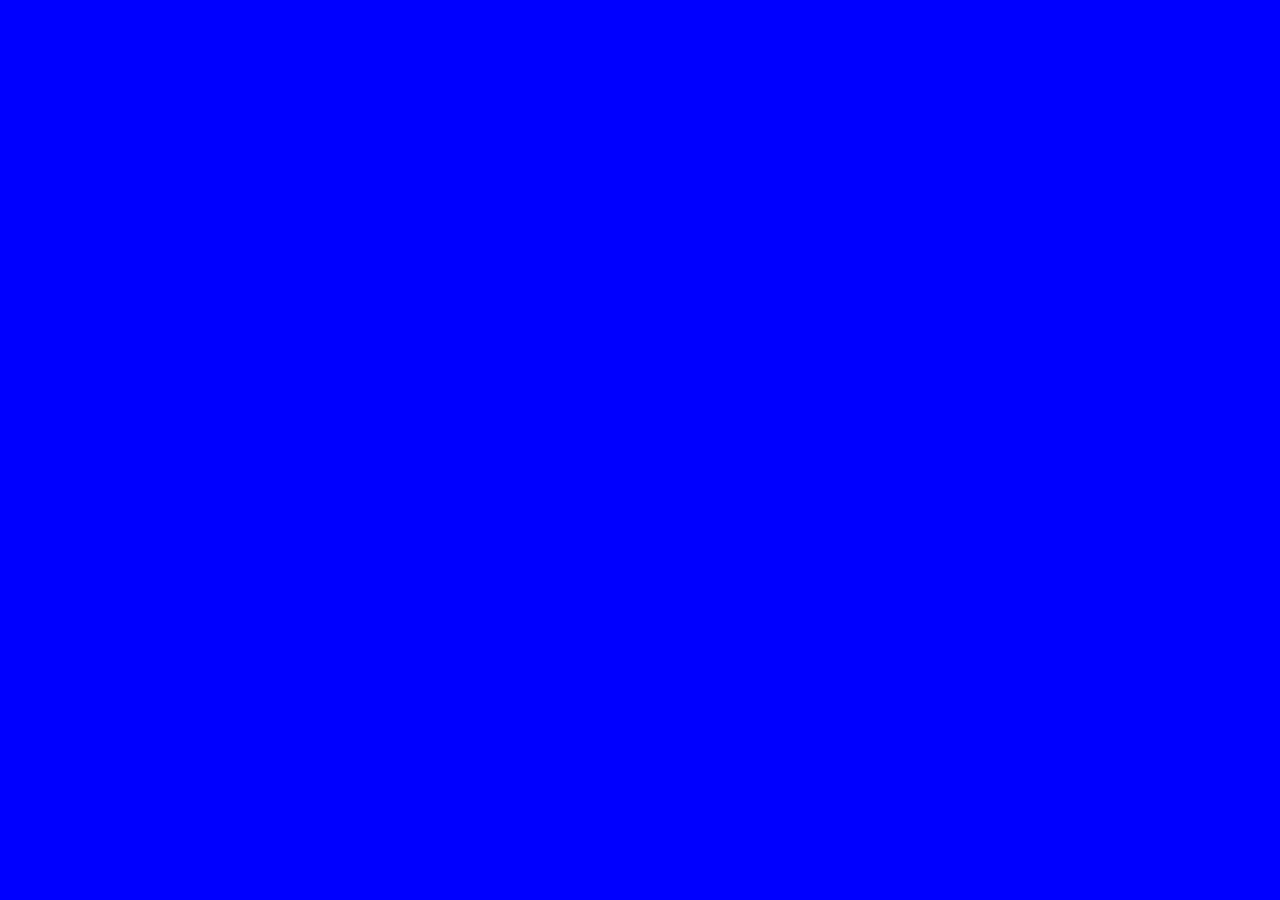
==== CSS/CSS - My Site/index.html @ 12dab1a4 "CSS Updated, new project: personal site" ====
<!DOCTYPE html>
<!--[if lt IE 7]>      <html class="no-js lt-ie9 lt-ie8 lt-ie7"> <![endif]-->
<!--[if IE 7]>         <html class="no-js lt-ie9 lt-ie8"> <![endif]-->
<!--[if IE 8]>         <html class="no-js lt-ie9"> <![endif]-->
<!--[if gt IE 8]>      <html class="no-js"> <!--<![endif]-->
<html>
    <head>
        <meta charset="utf-8">
        <meta http-equiv="X-UA-Compatible" content="IE=edge">
        <title>Kim Zheng</title>
        <meta name="description" content="">
        <meta name="viewport" content="width=device-width, initial-scale=1">
        <link rel="stylesheet" href="css/styles.css">
        <link rel="icon" href="favicon.ico">
    </head>

    <body>
        <!--[if lt IE 7]>
            <p class="browsehappy">You are using an <strong>outdated</strong> browser. Please <a href="#">upgrade your browser</a> to improve your experience.</p>
        <![endif]-->
        


    </body>
</html>
---- CSS/CSS - My Site/css/styles.css ----
body {
    background-color: blue;
}
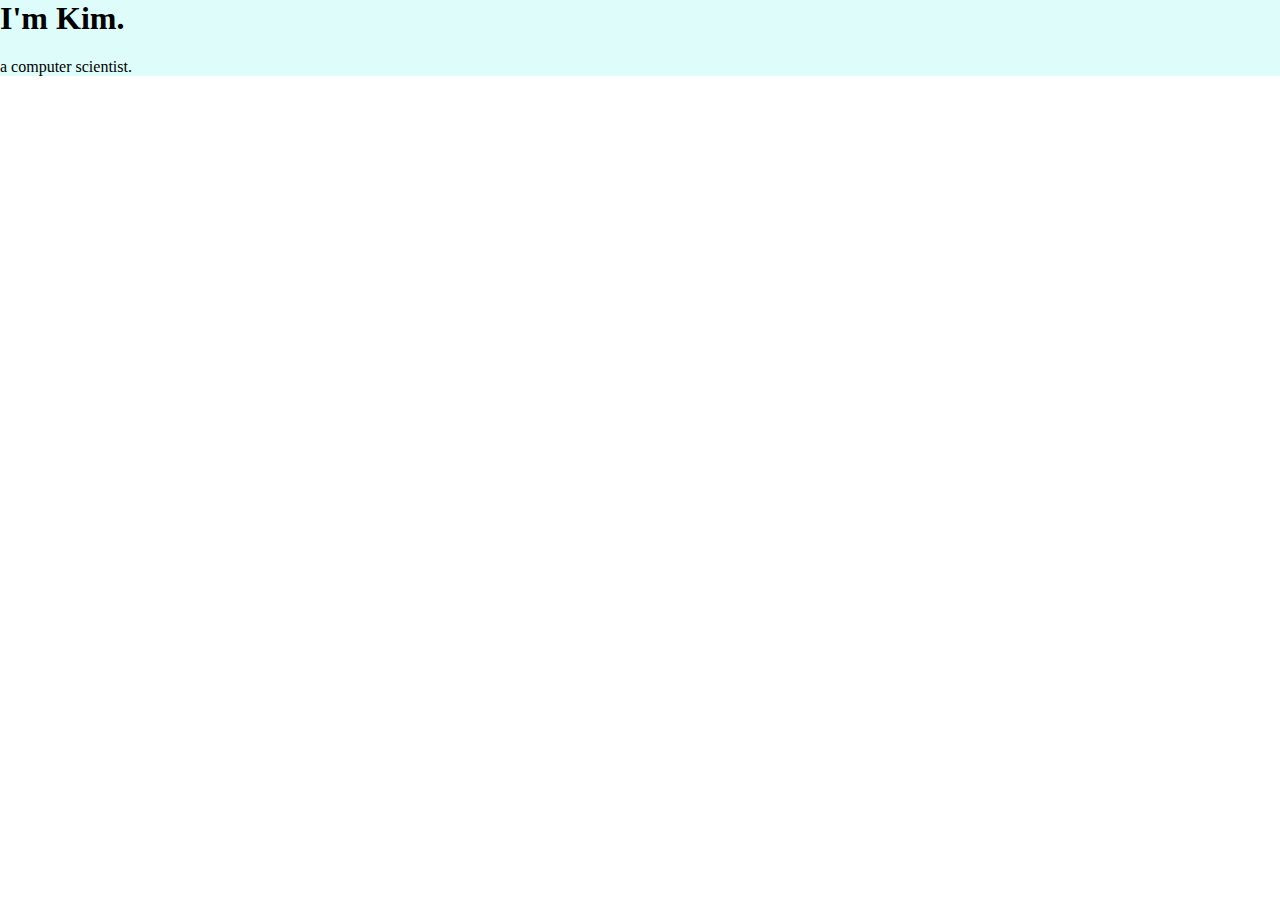
==== commit 7df62d0d: "Intermediate CSS continued" ====
--- a/CSS/CSS - My Site/index.html
+++ b/CSS/CSS - My Site/index.html
@@ -11,15 +11,20 @@
         <meta name="description" content="">
         <meta name="viewport" content="width=device-width, initial-scale=1">
         <link rel="stylesheet" href="css/styles.css">
-        <link rel="icon" href="favicon.ico">
+        <link rel="icon" href="favicon (1).ico">
     </head>
 
     <body>
         <!--[if lt IE 7]>
             <p class="browsehappy">You are using an <strong>outdated</strong> browser. Please <a href="#">upgrade your browser</a> to improve your experience.</p>
         <![endif]-->
+
+        <div class="">
+            <h1>I'm Kim.</h1>
+            <p>a computer scientist.</p>
+        </div>
+
         
-
 
     </body>
 </html>--- a/CSS/CSS - My Site/css/styles.css
+++ b/CSS/CSS - My Site/css/styles.css
@@ -1,3 +1,11 @@
 body {
-    background-color: blue;
+    margin: 0px;
+}
+
+h1 {
+    margin-top: 0px;
+}
+
+div {
+    background-color: #DEFCF9;
 }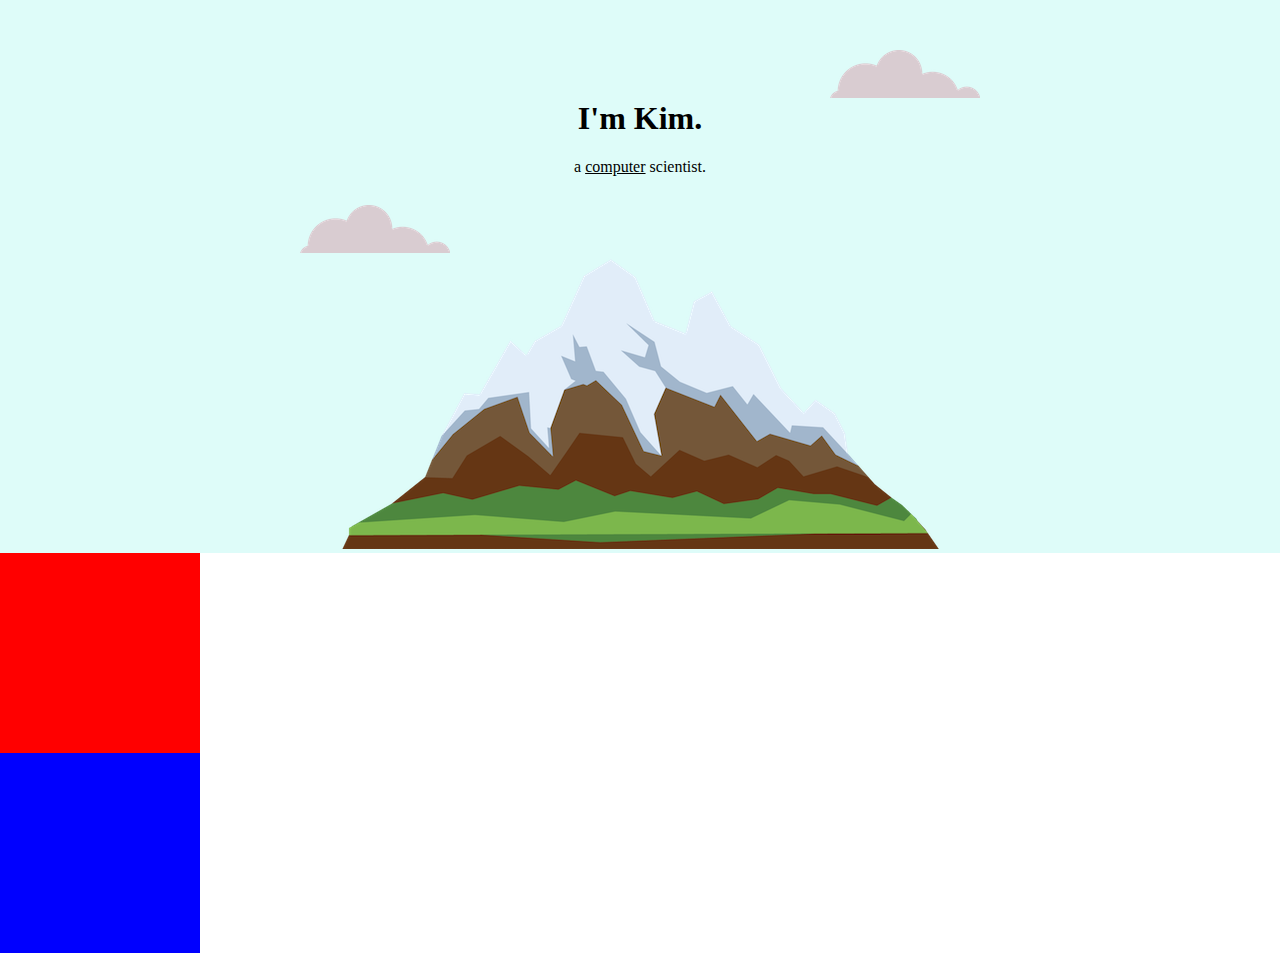
==== commit 1ba957fb: "Top Div complete" ====
--- a/CSS/CSS - My Site/index.html
+++ b/CSS/CSS - My Site/index.html
@@ -19,12 +19,21 @@
             <p class="browsehappy">You are using an <strong>outdated</strong> browser. Please <a href="#">upgrade your browser</a> to improve your experience.</p>
         <![endif]-->
 
-        <div class="">
+        <div class="top-container">
+            <img class="top-cloud" src="images/cloud.png" alt="cloud-img">
             <h1>I'm Kim.</h1>
-            <p>a computer scientist.</p>
+            <p>a <span class="computer">computer</span> scientist.</p>
+            <img class="bottom-cloud" src="images/cloud.png" alt="cloud-img">
+            <img src="images/mountain.png" alt="mountain-img">
         </div>
 
-        
+        <div class="middle-container">
+
+        </div>
+
+        <div class="bottom-container">
+
+        </div>
 
     </body>
 </html>--- a/CSS/CSS - My Site/css/styles.css
+++ b/CSS/CSS - My Site/css/styles.css
@@ -1,11 +1,42 @@
 body {
     margin: 0px;
+    text-align: center;
 }
 
 h1 {
     margin-top: 0px;
 }
 
-div {
+.top-container {
     background-color: #DEFCF9;
+    padding-top: 100px;
+    position: relative;
+}
+
+.middle-container {
+    background-color: red;
+    height: 200px;
+    width: 200px;
+}
+
+.bottom-container {
+    background-color: blue;
+    height: 200px;
+    width: 200px;
+}
+
+.computer {
+    text-decoration: underline;
+}
+
+.bottom-cloud {
+    position: absolute;
+    bottom: 300px;
+    left: 300px;
+}
+
+.top-cloud {
+    position: absolute;
+    top: 50px;
+    right: 300px;
 }